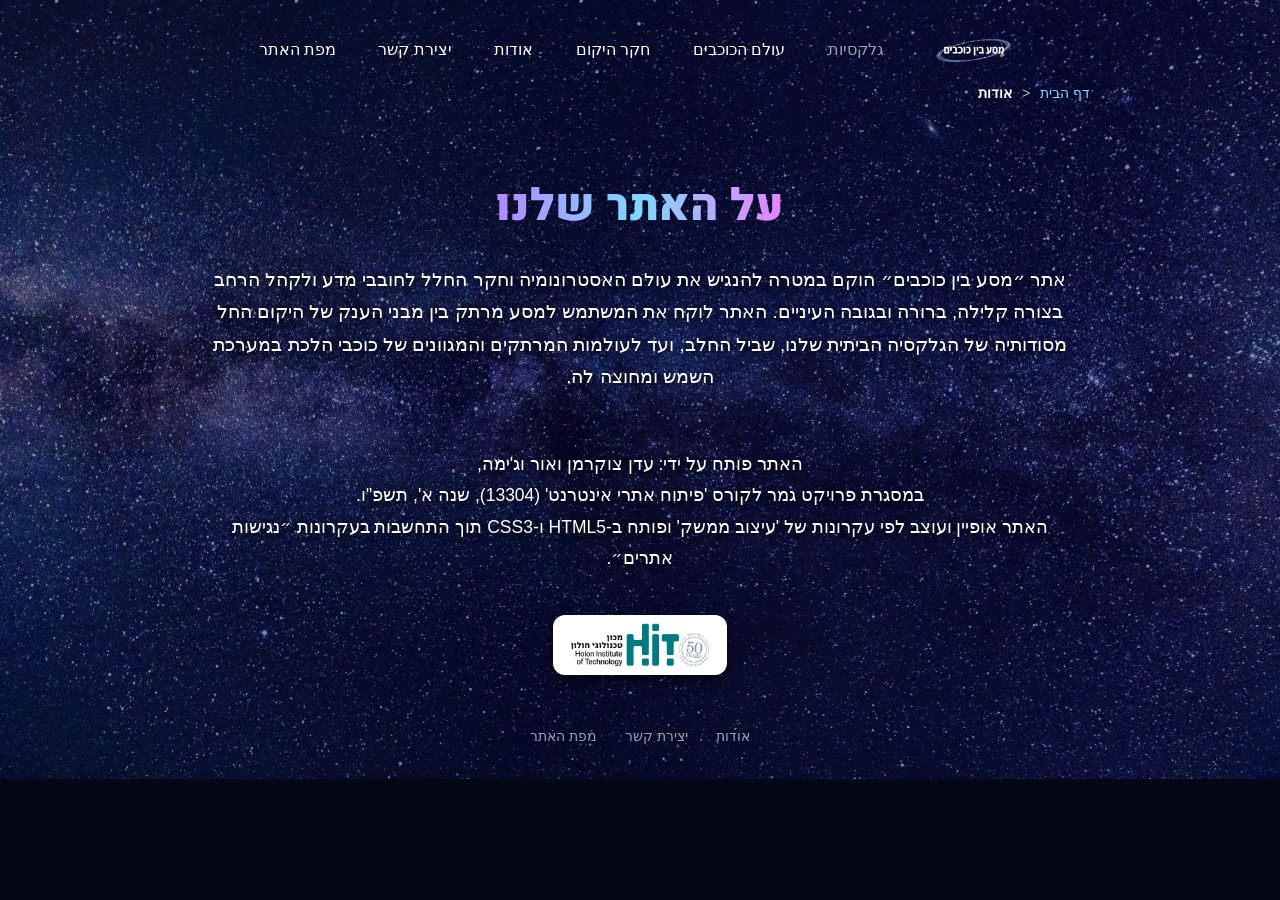
==== about.html @ 87a063d1 "first commit" ====
﻿<!doctype html>
<html lang="he" dir="rtl">
<head>
    <meta charset="utf-8" />
    <title>מסע בין כוכבים - על האתר שלנו</title>
    <meta name="description" content="על האתר שלנו - אתר מסע בין כוכבים, פרויקט גמר בקורס פיתוח אתרי אינטרנט HIT" />
    <meta name="keywords" content="מסע בין כוכבים, אודות, על האתר שלנו, HIT, פיתוח אתרי אינטרנט" />
    <meta name="author" content="אור וג'ימה, עדן צוקרמן" />
    <meta name="viewport" content="width=device-width, initial-scale=1.0, user-scalable=yes" />

    <!-- Favicon -->
    <link rel="icon" href="images/logo.png" />

    <!-- Google Font: Heebo -->
    <link rel="preconnect" href="https://fonts.googleapis.com">
    <link rel="preconnect" href="https://fonts.gstatic.com" crossorigin>
    <link href="https://fonts.googleapis.com/css2?family=Heebo:wght@700;800;900&display=swap" rel="stylesheet">

    <!-- CSS -->
    <link href="styles/reset.css" rel="stylesheet" />
    <link href="styles/myStyle.css" rel="stylesheet" />

    <!-- Scripts -->
    <script src="jScripts/JavaScript.js" type="text/javascript"></script>
</head>
<body>
<div id="container">

    <!-- אזור עליון: תפריט ניווט ולוגו -->
    <header>
        <nav id="mainNav" aria-label="ניווט ראשי">
            <ul>
                <li id="logoItem">
                    <a href="index.html">
                        <img src="images/logo.png" alt="לוגו מסע בין כוכבים" title="מסע בין כוכבים - דף הבית" />
                    </a>
                </li>

                <!-- קטגוריה 1: גלקסיות (לא פותחו דפים) -->
                <li>
                    <a href="#" class="notActive" onclick="return false;">גלקסיות</a>
                    <ul>
                        <li><a href="#" class="notActive" onclick="return false;">שביל החלב</a></li>
                        <li><a href="#" class="notActive" onclick="return false;">סוגי גלקסיות</a></li>
                        <li><a href="#" class="notActive" onclick="return false;">התנגשות שביל החלב והאנדרומדה</a></li>
                    </ul>
                </li>

                <!-- קטגוריה 2: עולם הכוכבים (רק מערכת השמש פותח) -->
                <li>
                    <a href="#">עולם הכוכבים</a>
                    <ul>
                        <li><a href="#" class="notActive" onclick="return false;">כוכבי שבת מול כוכבי לכת</a></li>
                        <li><a href="#" class="notActive" onclick="return false;">חורים שחורים וננסים לבנים</a></li>
                        <li><a href="solarSystem.html">מערכת השמש</a></li>
                    </ul>
                </li>

                <!-- קטגוריה 3: חקר היקום (רק תצפיות שמיים פותח) -->
                <li>
                    <a href="#">חקר היקום</a>
                    <ul>
                        <li><a href="skyObservations.html">תצפיות שמיים</a></li>
                        <li><a href="#" class="notActive" onclick="return false;">טלסקופי חלל ומחקר</a></li>
                    </ul>
                </li>

                <li><a href="about.html">אודות</a></li>
                <li><a href="contactUs.html">יצירת קשר</a></li>
                <li><a href="siteMap.html">מפת האתר</a></li>
            </ul>
        </nav>
    </header>

    <!-- פירורי לחם -->
    <nav class="breadcrumbs" aria-label="פירורי לחם">
        <ol>
            <li><a href="index.html">דף הבית</a></li>
            <li>אודות</li>
        </ol>
    </nav>

    <!-- תוכן מרכזי של עמוד אודות -->
    <main id="aboutContent">

        <article class="about-text-container">
            <h1 class="about-colored-title">על האתר שלנו</h1>

            <p class="about-main-paragraph">
                אתר ״מסע בין כוכבים״ הוקם במטרה להנגיש את עולם האסטרונומיה וחקר החלל לחובבי מדע ולקהל הרחב בצורה קלילה, ברורה ובגובה העיניים. האתר לוקח את המשתמש למסע מרתק בין מבני הענק של היקום החל מסודותיה של הגלקסיה הביתית שלנו, שביל החלב, ועד לעולמות המרתקים והמגוונים של כוכבי הלכת במערכת השמש ומחוצה לה.
            </p>

            <p class="about-credits-paragraph">
                האתר פותח על ידי: עדן צוקרמן ואור וג'ימה,<br />
                במסגרת פרויקט גמר לקורס 'פיתוח אתרי אינטרנט' (13304), שנה א', תשפ"ו.<br />
                האתר אופיין ועוצב לפי עקרונות של 'עיצוב ממשק' ופותח ב-HTML5 ו-CSS3 תוך התחשבות בעקרונות ״נגישות אתרים״.
            </p>

            <!-- לוגו HIT עם רקע לבן וקישור חיצוני -->
            <div class="hit-logo-wrapper">
                <a href="https://www.hit.ac.il" target="_blank" title="מעבר לאתר הרשמי של HIT - מכון טכנולוגי חולון">
                    <img src="images/logo.HIT.png" alt="לוגו HIT - מכון טכנולוגי חולון" />
                </a>
            </div>
        </article>

    </main>

    <!-- תפריט תחתון -->
    <footer class="static-footer">
        <nav aria-label="ניווט תחתון">
            <ul>
                <li><a href="about.html">אודות</a></li>
                <li><a href="contactUs.html">יצירת קשר</a></li>
                <li><a href="siteMap.html">מפת האתר</a></li>
            </ul>
        </nav>
    </footer>

</div>
</body>
</html>
---- styles/myStyle.css ----
﻿/* =======================================
   הגדרות כלליות, רקע ופונט גוף האתר
======================================= */
body {
    direction: rtl;
    background-color: #050716;
    background-image: url('../images/Background.png');
    background-repeat: no-repeat;
    background-position: center top;
    background-size: cover;
    font-family: Arial, Helvetica, sans-serif;
    color: #ffffff;
    margin: 0;
    padding: 0;
    overflow-x: hidden;
    position: relative;
}

/* קונטיינר ממורכז */
#container {
    width: 960px;
    margin: 0 auto;
    position: relative;
    min-height: 760px;
    z-index: 5;
}

/* =======================================
   תפריט ניווט ראשי - ממורכז
======================================= */
header {
    width: 100%;
    padding-top: 15px;
}

#mainNav {
    text-align: center;
    width: 100%;
}

#mainNav ul {
    list-style: none;
    margin: 0;
    padding: 0;
    display: inline-block;
}

#mainNav > ul > li {
    display: inline-block;
    position: relative;
    vertical-align: middle;
    margin: 0 4px;
}

#logoItem {
    margin-left: 15px;
}

#logoItem img {
    height: 52px;
    width: auto;
    vertical-align: middle;
}

#mainNav > ul > li > a {
    display: block;
    color: #ffffff;
    text-decoration: none;
    font-size: 16px;
    font-weight: 500;
    padding: 8px 14px;
    border-radius: 8px;
    border: 1px solid transparent;
}

#mainNav > ul > li > a:hover {
    background-color: rgba(255, 255, 255, 0.12);
    border: 1px solid #8c9eff;
}

#mainNav > ul > li > a:active {
    background-color: #3d5afe;
}

/* תת-תפריט נפתח */
#mainNav ul li ul {
    display: none;
    position: absolute;
    right: 0;
    top: 100%;
    width: 220px;
    background-color: #0c122c;
    border: 1px solid #536dfe;
    border-radius: 6px;
    padding: 6px 0;
    z-index: 1000;
    text-align: right;
    box-shadow: 0 4px 12px rgba(0, 0, 0, 0.5);
}

#mainNav ul li ul li {
    display: block;
    width: 100%;
    margin: 0;
}

#mainNav ul li ul li a {
    display: block;
    padding: 9px 14px;
    color: #c5cae9;
    font-size: 14px;
    text-decoration: none;
}

#mainNav ul li ul li a:hover {
    background-color: #1a237e;
    color: #ffffff;
}

#mainNav ul li:hover > ul {
    display: block;
}

/* =======================================
   כוכב הלכת - מוגדל, בולט ונחתך בשמאל
======================================= */
#homePlanet {
    position: absolute;
    left: -190px;       /* מוסט שמאלה כדי שלא ייגע בטקסט */
    top: 150px;
    width: 450px;       /* מוגדל ובולט מאוד */
    height: auto;
    z-index: 1;
    pointer-events: none;
}

/* =======================================
   אזור התוכן המרכזי - הועלה מעט למעלה
======================================= */
#homeContent {
    text-align: center;
    padding-top: 85px;  /* הועלה למעלה (במקום 140px) */
    width: 820px;
    margin: 0 auto;
    position: relative;
    z-index: 10;
}

/* כותרת ראשית h1 - גופן Heebo */
#homeContent h1 {
    font-family: 'Heebo', sans-serif;
    font-size: 58px;
    font-weight: 900;
    margin: 0 auto 24px auto;
    color: #80d8ff;
    background: linear-gradient(90deg, #b388ff 0%, #80d8ff 50%, #ea80fc 100%);
    -webkit-background-clip: text;
    -webkit-text-fill-color: transparent;
    letter-spacing: 0.5px;
}

/* פסקאות הטקסט - מורחקות למטה מהכותרת */
.intro-lead {
    font-size: 24px;
    font-weight: bold;
    line-height: 1.7;
    color: #ffffff;
    margin: 55px auto 26px auto; /* 55px עליון מרחיק את הפסקה הראשונה ישירות למטה מהכותרת */
    text-shadow: 0 2px 5px rgba(0, 0, 0, 0.7);
}

.intro-sub {
    font-size: 19px;
    line-height: 1.8;
    color: #d1d5db;
    margin: 0 auto 30px auto;
    text-shadow: 0 2px 5px rgba(0, 0, 0, 0.7);
}

/* כפתור "התחל מסע!" - מורחק למטה מהטקסט */
.start-btn {
    display: inline-block;
    background-color: #ffffff;
    color: #0b1028;
    text-decoration: none;
    font-size: 21px;
    font-weight: bold;
    padding: 13px 44px;
    border-radius: 30px;
    margin-top: 30px; /* מרחיק את הכפתור כלפי מטה מהפסקאות */
    box-shadow: 0 4px 15px rgba(255, 255, 255, 0.25);
    transition: transform 0.2s ease, background-color 0.2s ease;
}

.start-btn:hover {
    background-color: #e2e8f0;
    color: #1a237e;
    transform: scale(1.05);
}

.start-btn:active {
    background-color: #9fa8da;
}

/* =======================================
   תחתית האתר (Footer)
======================================= */
footer {
    position: absolute;
    bottom: 25px;
    width: 100%;
    text-align: center;
}

footer nav ul {
    list-style: none;
    padding: 0;
    margin: 0;
}

footer nav ul li {
    display: inline-block;
    margin: 0 12px;
}

footer nav ul li a {
    color: #90a4ae;
    text-decoration: none;
    font-size: 14px;
}

footer nav ul li a:hover {
    color: #ffffff;
    text-decoration: underline;
}

/* =======================================
   פירורי לחם (Breadcrumbs) - לפי המצגת
======================================= */
.breadcrumbs {
    padding: 10px 15px 0 0;
}

.breadcrumbs ol {
    list-style: none;
    padding: 0;
    margin: 0;
}

.breadcrumbs ol li {
    display: inline-block;
    font-size: 14px;
    color: #90a4ae;
}

.breadcrumbs ol li a {
    color: #80d8ff;
    text-decoration: none;
}

.breadcrumbs ol li a:hover {
    text-decoration: underline;
}

.breadcrumbs ol li:after {
    content: " < ";
    padding: 0 6px;
    color: #b0bec5;
}

.breadcrumbs ol li:last-child {
    color: #ffffff;
    font-weight: bold;
}

.breadcrumbs ol li:last-child:after {
    content: "";
}

/* =======================================
   פירורי לחם - מיקום מוחלט ללא הזזת הניווט
======================================= */
.breadcrumbs {
    position: absolute;
    top: 75px;
    right: 15px;
    z-index: 10;
}

.breadcrumbs ol {
    list-style: none;
    padding: 0;
    margin: 0;
}

.breadcrumbs ol li {
    display: inline-block;
    font-size: 14px;
    color: #90a4ae;
}

.breadcrumbs ol li a {
    color: #80d8ff;
    text-decoration: none;
}

.breadcrumbs ol li a:hover {
    text-decoration: underline;
}

.breadcrumbs ol li:after {
    content: " < ";
    padding: 0 6px;
    color: #b0bec5;
}

.breadcrumbs ol li:last-child {
    color: #ffffff;
    font-weight: bold;
}

.breadcrumbs ol li:last-child:after {
    content: "";
}

/* =======================================
   פירורי לחם - ללא הזזת תפריט הניווט
======================================= */
.breadcrumbs {
    position: absolute;
    top: 75px;
    right: 15px;
    z-index: 10;
}

.breadcrumbs ol {
    list-style: none;
    padding: 0;
    margin: 0;
}

.breadcrumbs ol li {
    display: inline-block;
    font-size: 14px;
    color: #90a4ae;
}

.breadcrumbs ol li a {
    color: #80d8ff;
    text-decoration: none;
}

.breadcrumbs ol li a:hover {
    text-decoration: underline;
}

.breadcrumbs ol li:after {
    content: " < ";
    padding: 0 6px;
    color: #b0bec5;
}

.breadcrumbs ol li:last-child {
    color: #ffffff;
    font-weight: bold;
}

.breadcrumbs ol li:last-child:after {
    content: "";
}

/* =======================================
   עמוד מערכת השמש (solarSystem.html)
======================================= */
#solarContent {
    text-align: center;
    padding-top: 95px;
    position: relative;
}

/* תיבת הכותרת המרכזית */
.solar-title-box {
    display: inline-block;
    border: 2px dashed #00e5ff;
    border-radius: 14px;
    padding: 20px 42px;
    background-color: rgba(10, 20, 50, 0.45);
}

.solar-title-box h1 {
    font-family: 'Heebo', sans-serif;
    font-size: 32px;
    font-weight: 800;
    line-height: 1.5;
    color: #ffffff;
    margin: 0;
    letter-spacing: 0.5px;
}

/* שורות הטקסט - מורדות למטה משמעותית מהכותרת */
.solar-description {
    margin-top: 90px; /* מרווח גדול שמוריד את הטקסט למטה */
}

.solar-description p {
    font-size: 22px;
    line-height: 1.7;
    color: #cfd8dc;
    margin: 0 auto 16px auto;
}

.solar-description .solar-cta {
    font-size: 25px;
    font-weight: bold;
    color: #ffffff;
    margin-top: 24px;
    margin-bottom: 40px;
    text-shadow: 0 2px 6px rgba(0, 0, 0, 0.8);
}
/* =======================================
   מפת כוכבי הלכת - מוזזת שמאלה וממורכזת
======================================= */
#solarSystemMap {
    position: relative;
    width: 1100px;
    left: 80px;         /* דוחף את כל גוש הכוכבים שמאלה */
    right: auto;
    height: 520px;
    margin: 0 auto 30px auto;
}

/* רכיב כוכב לכת כללי */
.planet-node {
    position: absolute;
    display: block;
    text-decoration: none;
    outline: none;
    cursor: pointer;
    transition: transform 0.2s ease;
}

.planet-node img {
    display: block;
    width: 100%;
    height: auto;
    filter: drop-shadow(0 0 14px rgba(255, 255, 255, 0.25));
}

/* שם הכוכב - מוצג בתוך מרכז הכוכב בלחיצה */
.planet-name {
    display: none;
    position: absolute;
    top: 50%;
    left: 50%;
    transform: translate(-50%, -50%);
    background-color: rgba(11, 18, 44, 0.88);
    color: #ffffff;
    border: 1px solid #00e5ff;
    padding: 6px 14px;
    border-radius: 20px;
    font-size: 16px;
    font-weight: bold;
    white-space: nowrap;
    box-shadow: 0 0 12px rgba(0, 229, 255, 0.6);
    z-index: 50;
    pointer-events: none;
}

/* אינטראקציית לחיצה */
.planet-node:focus,
.planet-node:active {
    transform: scale(1.1);
}

.planet-node:focus .planet-name,
.planet-node:active .planet-name {
    display: block;
}

/* =======================================
   מיקומי 8 הכוכבים (שמירה מדויקת על היחסים)
======================================= */

/* שבתאי (שמאל עליון) */
.planet-saturn {
    top: -75px;
    left: -70px;
    width: 190px;
}

/* צדק (מרכז-שמאל עליון) */
.planet-jupiter {
    top: 60px;
    left: 250px;
    width: 145px;
}

/* כדור הארץ (מרכז-ימין עליון) */
.planet-earth {
    top: 25px;
    left: 650px;
    width: 125px;
}

/* מאדים (קצה ימני עליון) */
.planet-mars {
    top: -50px;
    right: 10px;
    width: 125px;
}

/* כוכב חמה (קצה שמאלי תחתון) */
.planet-mercury {
    top: 250px;
    left: -10px;
    width: 105px;
}

/* אורנוס (שמאל-מרכז תחתון) */
.planet-uranus {
    top: 350px;
    left: 220px;
    width: 130px;
}

/* נוגה (מרכז תחתון) */
.planet-venus {
    top: 280px;
    left: 630px;
    width: 120px;
}

/* נפטון (ימין תחתון) */
.planet-neptune {
    top: 300px;
    right: 10px;
    width: 135px;
}
/* =======================================
   עמוד תצפיות שמיים (skyObservations.html)
======================================= */
#observationsContent {
    padding-top: 100px;
    width: 920px;
    margin: 0 auto;
    text-align: center;
}

/* כותרת ראשית ותת כותרת */
.page-title-box {
    margin-bottom: 30px;
}

.page-title-box h1 {
    font-family: 'Heebo', sans-serif;
    font-size: 46px;
    font-weight: 900;
    color: #80d8ff;
    background: linear-gradient(90deg, #b388ff 0%, #80d8ff 50%, #ea80fc 100%);
    -webkit-background-clip: text;
    -webkit-text-fill-color: transparent;
    margin: 0 0 16px 0;
    letter-spacing: 0.5px;
}

.page-title-box .subtitle {
    font-size: 21px;
    color: #cfd8dc;
    line-height: 1.6;
    margin: 0;
    text-shadow: 0 2px 5px rgba(0, 0, 0, 0.7);
}

/* אזור "איך מתחילים?" */
.obs-cards-container {
    margin-top: 85px;
    margin-bottom: 70px;
    width: 960px;
    margin-left: auto;
    margin-right: auto;
    text-align: center;
}

.obs-cards-container h2 {
    font-family: 'Heebo', sans-serif;
    font-size: 32px;
    font-weight: 800;
    color: #00e5ff;
    margin-bottom: 35px;
    text-shadow: 0 2px 6px rgba(0, 0, 0, 0.6);
}

/* שורת הכרטיסיות */
.cards-grid {
    text-align: center;
    width: 100%;
}

/* עיצוב כרטיסיית מידע בודדת */
.obs-card {
    display: inline-block;
    width: 270px;
    min-height: 250px;
    margin: 0 16px;
    padding: 28px 20px;
    background-color: rgba(14, 23, 58, 0.7);
    border: 1px solid rgba(128, 216, 255, 0.35);
    border-radius: 16px;
    box-shadow: 0 6px 18px rgba(0, 0, 0, 0.5);
    vertical-align: top;
    text-align: center;
    box-sizing: border-box;
    cursor: pointer;
    transition: transform 0.3s ease, border-color 0.3s ease; /* אנימציה חלקה */
}

/* הגדלה קלה והבלטה במעבר עכבר על הכרטיסייה */
.obs-card:hover {
    transform: scale(1.04);
    border-color: #00e5ff;
}

/* כותרת הכרטיסייה */
.obs-card h3 {
    font-family: 'Heebo', sans-serif;
    font-size: 21px;
    font-weight: bold;
    color: #ffffff;
    margin: 0 0 16px 0;
    text-align: center;
    border-bottom: 1px solid rgba(0, 229, 255, 0.3);
    padding-bottom: 10px;
    min-height: 32px;              /* מיישר את גובה הכותרות והקו התחתון לקו אחיד */
}

/* גוף הטקסט של הכרטיסייה */
.obs-card p {
    font-size: 15.5px;
    line-height: 1.7;
    color: #cfd8dc;
    margin: 0;
    text-align: center;
}
/* =======================================
   כותרת והסבר הסרטון (מוגדלים ומרוחקים)
======================================= */
.video-intro-box {
    text-align: center;
    margin-top: 40px;
    margin-bottom: 35px;       /* מרחיק את הסרטון כלפי מטה מהטקסט */
}

.video-intro-box h2 {
    font-family: 'Heebo', sans-serif;
    font-size: 30px;           /* כותרת מוגדלת */
    font-weight: 800;
    color: #00e5ff;
    margin: 0 0 14px 0;
    text-shadow: 0 2px 6px rgba(0, 0, 0, 0.6);
}

.video-intro-box p {
    font-size: 19px;           /* טקסט מוגדל */
    line-height: 1.6;
    color: #cfd8dc;
    margin: 0 auto;
}
/* =======================================
   מעטפת הסרטון והטלסקופים (מורדים למטה)
======================================= */
.video-container-relative {
    position: relative;
    width: 960px;
    margin: 0 auto 70px auto;  /* מרווח תחתון של 70px מונע דריסה של ה-Footer */
    text-align: center;
}

/* טלסקופים מוגדלים משמעותית */
.side-telescope {
    position: absolute;
    top: 50%;
    transform: translateY(-50%);
    width: 240px;              /* הוגדל משמעותית מ-150px ל-240px */
    height: auto;
    filter: drop-shadow(0 0 12px rgba(128, 216, 255, 0.35));
    cursor: pointer;
    transition: transform 0.3s ease; /* אנימציה חלקה בכניסה וביציאה */
}

/* הגדלה קלה במעבר עכבר על הטלסקופ */
.side-telescope:hover {
    transform: translateY(-50%) scale(1.06);
}

/* טלסקופ ימין */
.telescope-right {
    right: -150px;
}

/* טלסקופ שמאל */
.telescope-left {
    left: -100px;
}

/* נגן הווידאו הממורכז */
.video-wrapper {
    position: relative;
    width: 440px;
    height: 248px;
    margin: 0 auto;
    border-radius: 12px;
    overflow: hidden;
    box-shadow: 0 8px 24px rgba(0, 0, 0, 0.85);
    border: 1px solid #536dfe;
}

.video-wrapper iframe {
    width: 100%;
    height: 100%;
    border: 0;
}

/* פוטר סטטי למניעת כל חפיפה */
.static-footer {
    position: static;
    margin-top: 50px;
    padding-bottom: 35px;
    width: 100%;
    text-align: center;
}
/* =======================================
   עמוד אודות - על האתר שלנו (about.html)
======================================= */
#aboutContent {
    padding-top: 100px;
    width: 960px;
    margin: 0 auto;
    text-align: center;
}

/* מיכל הטקסט הממורכז */
.about-text-container {
    width: 900px;                      /* הרחבה מתונה שמאפשרת לטקסט להיכנס ב-3 שורות בדיוק */
    margin: 0 auto 50px auto;
    text-align: center;
}

/* כותרת הדף - צבעונית בגרדיאנט */
.about-colored-title {
    font-family: 'Heebo', sans-serif;
    font-size: 44px;
    font-weight: 900;
    color: #80d8ff;
    background: linear-gradient(90deg, #b388ff 0%, #80d8ff 50%, #ea80fc 100%);
    -webkit-background-clip: text;
    -webkit-text-fill-color: transparent;
    margin: 0 0 35px 0;
    letter-spacing: 0.5px;
    display: inline-block;
}

/* פסקה ראשונה - מוגדרת בדיוק ל-3 שורות */
.about-main-paragraph {
    font-family: 'Arial', sans-serif;
    font-size: 18.5px;                 /* גודל מדויק שמונע גלישה לשורה 4 */
    line-height: 1.75;
    color: #ffffff;
    margin: 0 auto 55px auto;
    max-width: 890px;
    text-shadow: 0 2px 6px rgba(0, 0, 0, 0.9);
}

/* פסקת קרדיטים וקורס */
.about-credits-paragraph {
    font-family: 'Arial', sans-serif;
    font-size: 17.5px;
    line-height: 1.8;
    color: #ffffff;
    margin: 0 auto 40px auto;
    max-width: 820px;
    text-shadow: 0 2px 6px rgba(0, 0, 0, 0.9);
}

/* אזור לוגו HIT - כולל רקע לבן קטן ומעוגל */
.hit-logo-wrapper {
    margin: 25px auto 20px auto;
    text-align: center;
}

.hit-logo-wrapper a {
    display: inline-block;
    background-color: #ffffff;
    padding: 8px 16px;
    border-radius: 12px;
    box-shadow: 0 4px 14px rgba(0, 0, 0, 0.6);
    transition: transform 0.2s ease, box-shadow 0.2s ease;
}

.hit-logo-wrapper a:hover {
    transform: scale(1.05);
    box-shadow: 0 6px 18px rgba(0, 229, 255, 0.5);
}

.hit-logo-wrapper img {
    height: 44px;
    width: auto;
    display: block;
}

/* =======================================
   עמוד יצירת קשר (contactUs.html)
======================================= */
#contactContent {
    padding-top: 95px;
    width: 960px;
    margin: 0 auto 50px auto;
    text-align: center;
}

/* כותרת עליונה ושורת טקסט מוגדלות */
.contact-header {
    margin-bottom: 25px;
}

.contact-title {
    font-family: 'Arial', sans-serif;
    font-size: 25px;                   /* הוגדל מ-21px */
    font-weight: bold;
    color: #ffffff;
    line-height: 1.6;
    margin: 0 0 14px 0;
    text-shadow: 0 2px 8px rgba(0, 0, 0, 0.85);
}

.contact-subtitle {
    font-family: 'Arial', sans-serif;
    font-size: 23px;                   /* הוגדל מ-20px */
    font-weight: bold;
    color: #ffd54f;
    margin: 0;
    text-shadow: 0 2px 6px rgba(0, 0, 0, 0.9);
}

/* מעטפת הטופס והאלמנטים - מורדת משמעותית כלפי מטה */
.contact-wrapper-relative {
    position: relative;
    width: 900px;
    margin: 55px auto 0 auto;          /* הורדת הטופס והאלמנטים משמעותית למטה */
    text-align: center;
}

/* אלמנטים זוהרים בצדדים */
.contact-element {
    position: absolute;
    top: 50%;
    transform: translateY(-50%);
    width: 140px;
    height: auto;
    pointer-events: none;
    filter: drop-shadow(0 0 15px rgba(255, 255, 255, 0.6));
}

.element-right {
    right: -300px;
    top: 40px;
    width: 250px;
}

.element-left {
    left: -200px;
    top: 300px;
    width: 200px;
}

/* כרטיס הטופס המרכזי */
.contact-card {
    display: inline-block;
    width: 460px;
    background-color: rgba(14, 23, 58, 0.8);
    border: 2px solid rgba(128, 216, 255, 0.6);
    border-radius: 20px;
    padding: 32px 30px;
    box-sizing: border-box;
    box-shadow: 0 10px 30px rgba(0, 0, 0, 0.7);
    text-align: right;
}

/* קבוצת שדה בטופס */
.form-group {
    margin-bottom: 18px;
}

.form-group label {
    display: block;
    font-family: 'Heebo', sans-serif;
    font-size: 15px;
    font-weight: bold;
    color: #ffffff;
    margin-bottom: 6px;
}

/* סימון שדה חובה */
.form-group .req {
    color: #ff5252;
    font-weight: bold;
}

/* תיבות קלט והודעה */
.form-group input[type="text"],
.form-group input[type="email"],
.form-group textarea {
    width: 100%;
    background-color: rgba(9, 14, 38, 0.9);
    border: 1.5px solid rgba(128, 216, 255, 0.45);
    border-radius: 10px;
    padding: 10px 14px;
    font-family: 'Arial', sans-serif;
    font-size: 15px;
    color: #ffffff;
    box-sizing: border-box;
    outline: none;
    transition: border-color 0.25s ease, box-shadow 0.25s ease;
}

.form-group input[type="text"]:focus,
.form-group input[type="email"]:focus,
.form-group textarea:focus {
    border-color: #00e5ff;
    box-shadow: 0 0 10px rgba(0, 229, 255, 0.5);
}

.form-group textarea {
    resize: vertical;
    min-height: 85px;
}

/* כפתור שליחה */
.form-submit-row {
    text-align: center;
    margin-top: 24px;
}

.submit-btn {
    font-family: 'Heebo', sans-serif;
    font-size: 17px;
    font-weight: 800;
    color: #ffffff;
    background: linear-gradient(90deg, #ffb74d 0%, #ffa726 50%, #ff9800 100%);
    border: none;
    border-radius: 25px;
    padding: 10px 32px;
    cursor: pointer;
    box-shadow: 0 4px 15px rgba(255, 167, 38, 0.5);
    transition: transform 0.2s ease, box-shadow 0.2s ease, background 0.2s ease;
}

.submit-btn:hover {
    transform: scale(1.04);
    box-shadow: 0 6px 20px rgba(255, 183, 77, 0.8);
    background: linear-gradient(90deg, #ffa726 0%, #ff9800 100%);
}

.submit-btn:active {
    transform: scale(0.98);
}

/* =======================================
   הגדרת קישורים לא פעילים לפי המצגות
======================================= */
.notActive {
    cursor: not-allowed;
    color: #90a4ae !important;
    text-decoration: none;
}

/* =======================================
   הגדרת קישורים לא פעילים לפי המצגות
======================================= */
.notActive {
    cursor: not-allowed;
    text-decoration: none;
}

/* =======================================
   עמוד מפת האתר (siteMap.html)
======================================= */
#sitemapContent {
    padding-top: 95px;
    width: 960px;
    margin: 0 auto;
    text-align: center;
}

/* כותרת הדף הצבעונית */
.sitemap-header {
    margin-bottom: 45px;
    text-align: center;
}

.sitemap-colored-title {
    font-family: 'Heebo', sans-serif;
    font-size: 46px;
    font-weight: 900;
    color: #80d8ff;
    background: linear-gradient(90deg, #b388ff 0%, #80d8ff 50%, #ea80fc 100%);
    -webkit-background-clip: text;
    -webkit-text-fill-color: transparent;
    margin: 0;
    letter-spacing: 0.5px;
    display: inline-block;
}

/* מעטפת יחסית לטורים ולאובייקט הקישוטי */
.sitemap-wrapper-relative {
    position: relative;
    width: 960px;
    min-height: 420px;
    margin: 0 auto 50px auto;
}

/* פריסת הטורים של מפת האתר */
.sitemap-columns-grid {
    display: table;
    width: 100%;
    text-align: right;
    direction: rtl;
}

.sitemap-col {
    display: table-cell;
    vertical-align: top;
    padding: 0 10px;
}

/* כותרת ראש טור */
.sitemap-col h2 {
    font-family: 'Heebo', sans-serif;
    font-size: 20px;
    font-weight: 800;
    color: #ffffff;
    margin: 0 0 18px 0;
    line-height: 1.3;
}

.sitemap-col h2 a {
    color: #ffffff;
    text-decoration: none;
    transition: color 0.2s ease;
}

.sitemap-col h2 a:hover {
    color: #00e5ff;
}

/* רשימת תתי-העמודים - צבע לבן רגיל */
.sitemap-col ul {
    list-style: none;
    padding: 0;
    margin: 0;
}

.sitemap-col ul li {
    margin-bottom: 12px;
}

.sitemap-col ul li a {
    font-family: 'Arial', sans-serif;
    font-size: 15.5px;
    color: #ffffff;            /* צבע לבן רגיל ונקי לכל תתי הנושאים */
    text-decoration: none;
    line-height: 1.5;
    transition: color 0.2s ease;
}

/* אפקט מעבר עכבר לקישורים הפעילים */
.sitemap-col ul li a:hover:not(.notActive) {
    color: #00e5ff;
    text-decoration: underline;
}

/* אובייקט element3.png בצד התחתון */
.sitemap-planet-wrapper {
    position: absolute;
    bottom: 30px;
    right: 40px;
    pointer-events: none;
}

.sitemap-planet-img {
    width: 900px;
    height: auto;
    transition: transform 0.3s ease;
}
/* עיצוב  הכרטיסייה לתצוגה אופקית */
.obs-card {
    display: inline-flex; /* התוספת של המילה inline תחזיר אותן לשורה אחת */
    align-items: flex-start;
    gap: 15px;
}

/* שולט בגודל האייקון */
.card-icon {
    width: 40px;
    height: auto;
    flex-shrink: 0;
}

/* הסרת רווחים מיותרים מהכותרת */
.card-text h3 {
    margin-top: 0;
}
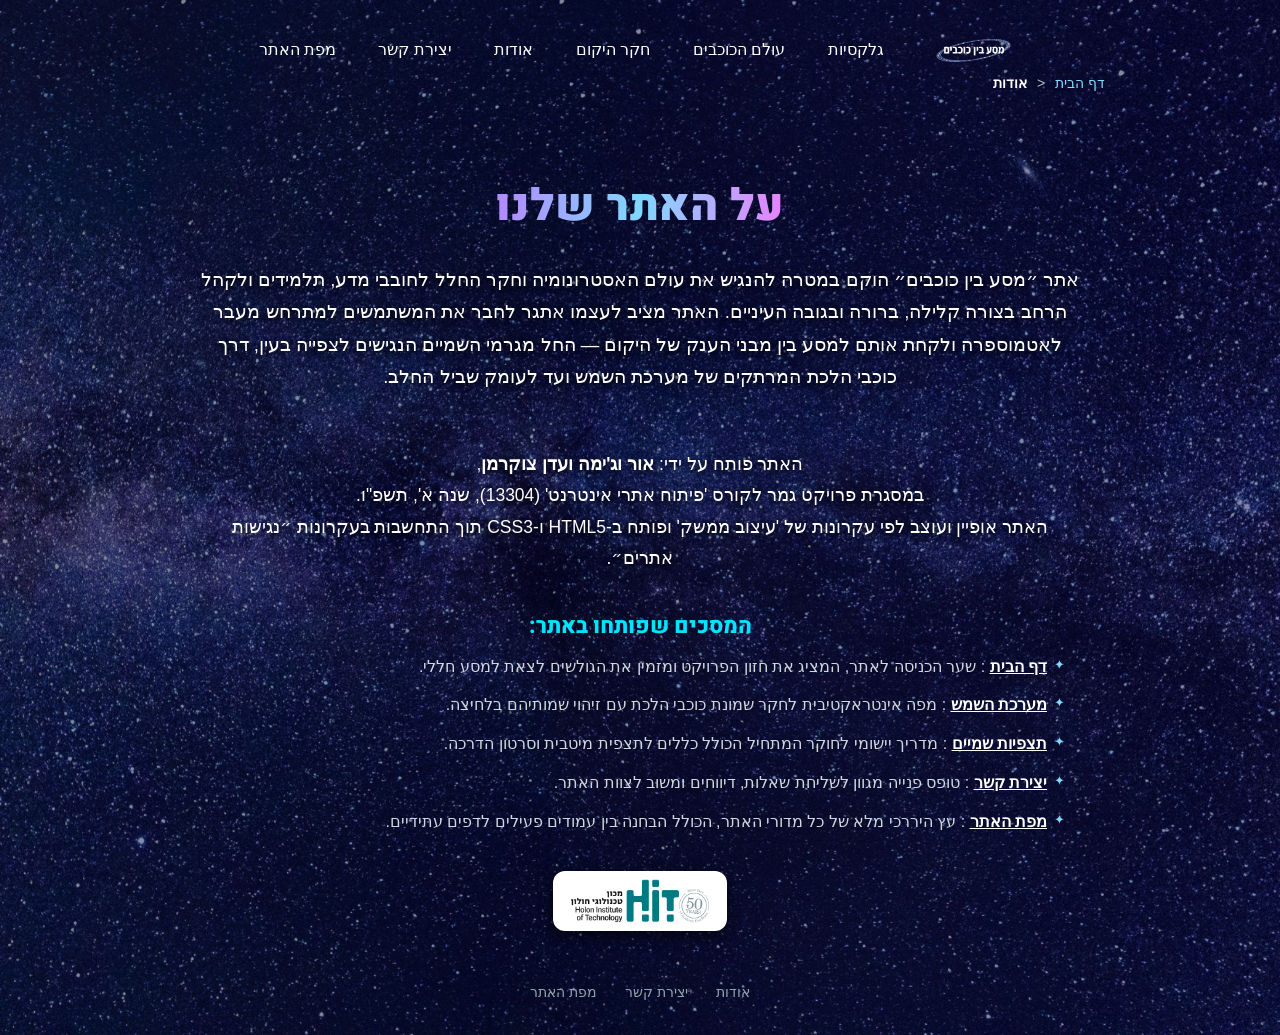
==== commit efe61360: "commit 2" ====
--- a/about.html
+++ b/about.html
@@ -10,8 +10,7 @@
 
     <!-- Favicon -->
     <link rel="icon" href="images/logo.png" />
-
-    <!-- Google Font: Heebo -->
+    
     <link rel="preconnect" href="https://fonts.googleapis.com">
     <link rel="preconnect" href="https://fonts.gstatic.com" crossorigin>
     <link href="https://fonts.googleapis.com/css2?family=Heebo:wght@700;800;900&display=swap" rel="stylesheet">
@@ -36,7 +35,7 @@
                     </a>
                 </li>
 
-                <!-- קטגוריה 1: גלקסיות (לא פותחו דפים) -->
+                <!-- קטגוריה 1: גלקסיות -->
                 <li>
                     <a href="#" class="notActive" onclick="return false;">גלקסיות</a>
                     <ul>
@@ -80,25 +79,49 @@
         </ol>
     </nav>
 
-    <!-- תוכן מרכזי של עמוד אודות -->
+    <!-- תוכן מרכזי-->
     <main id="aboutContent">
 
         <article class="about-text-container">
             <h1 class="about-colored-title">על האתר שלנו</h1>
 
+            <!-- פסקת תיאור כללי, מטרות וקהל יעד -->
             <p class="about-main-paragraph">
-                אתר ״מסע בין כוכבים״ הוקם במטרה להנגיש את עולם האסטרונומיה וחקר החלל לחובבי מדע ולקהל הרחב בצורה קלילה, ברורה ובגובה העיניים. האתר לוקח את המשתמש למסע מרתק בין מבני הענק של היקום החל מסודותיה של הגלקסיה הביתית שלנו, שביל החלב, ועד לעולמות המרתקים והמגוונים של כוכבי הלכת במערכת השמש ומחוצה לה.
+                אתר ״מסע בין כוכבים״ הוקם במטרה להנגיש את עולם האסטרונומיה וחקר החלל לחובבי מדע, תלמידים ולקהל הרחב בצורה קלילה, ברורה ובגובה העיניים. האתר מציב לעצמו אתגר לחבר את המשתמשים למתרחש מעבר לאטמוספרה ולקחת אותם למסע בין מבני הענק של היקום — החל מגרמי השמיים הנגישים לצפייה בעין, דרך כוכבי הלכת המרתקים של מערכת השמש ועד לעומק שביל החלב.
             </p>
 
+            <!-- פסקת קרדיטים וקורס -->
             <p class="about-credits-paragraph">
-                האתר פותח על ידי: עדן צוקרמן ואור וג'ימה,<br />
+                האתר פותח על ידי: <strong>אור וג'ימה ועדן צוקרמן</strong>,<br />
                 במסגרת פרויקט גמר לקורס 'פיתוח אתרי אינטרנט' (13304), שנה א', תשפ"ו.<br />
                 האתר אופיין ועוצב לפי עקרונות של 'עיצוב ממשק' ופותח ב-HTML5 ו-CSS3 תוך התחשבות בעקרונות ״נגישות אתרים״.
             </p>
 
-            <!-- לוגו HIT עם רקע לבן וקישור חיצוני -->
+            <!-- פירוט וקישורים לכל העמודים -->
+            <section class="developed-pages-section">
+                <h2>המסכים שפותחו באתר:</h2>
+                <ul class="developed-pages-list">
+                    <li>
+                        <a href="index.html">דף הבית</a> : שער הכניסה לאתר, המציג את חזון הפרויקט ומזמין את הגולשים לצאת למסע חללי.
+                    </li>
+                    <li>
+                        <a href="solarSystem.html">מערכת השמש</a> : מפה אינטראקטיבית לחקר שמונת כוכבי הלכת עם זיהוי שמותיהם בלחיצה.
+                    </li>
+                    <li>
+                        <a href="skyObservations.html">תצפיות שמיים</a> : מדריך יישומי לחוקר המתחיל הכולל כללים לתצפית מיטבית וסרטון הדרכה.
+                    </li>
+                    <li>
+                        <a href="contactUs.html">יצירת קשר</a> : טופס פנייה מגוון לשליחת שאלות, דיווחים ומשוב לצוות האתר.
+                    </li>
+                    <li>
+                        <a href="siteMap.html">מפת האתר</a> : עץ היררכי מלא של כל מדורי האתר, הכולל הבחנה בין עמודים פעילים לדפים עתידיים.
+                    </li>
+                </ul>
+            </section>
+
+            <!-- לוגו HIT -->
             <div class="hit-logo-wrapper">
-                <a href="https://www.hit.ac.il" target="_blank" title="מעבר לאתר הרשמי של HIT - מכון טכנולוגי חולון">
+                <a href="https://www.hit.ac.il" target="_blank" rel="noopener noreferrer" title="מעבר לאתר הרשמי של HIT - מכון טכנולוגי חולון">
                     <img src="images/logo.HIT.png" alt="לוגו HIT - מכון טכנולוגי חולון" />
                 </a>
             </div>
--- a/styles/myStyle.css
+++ b/styles/myStyle.css
@@ -1,6 +1,4 @@
-﻿/* =======================================
-   הגדרות כלליות, רקע ופונט גוף האתר
-======================================= */
+﻿/*הגדרות כלליות, רקע ופונט גוף האתר*/
 body {
     direction: rtl;
     background-color: #050716;
@@ -25,9 +23,8 @@
     z-index: 5;
 }
 
-/* =======================================
-   תפריט ניווט ראשי - ממורכז
-======================================= */
+/* תפריט ניווט ראשי - ממורכז*/
+
 header {
     width: 100%;
     padding-top: 15px;
@@ -121,22 +118,18 @@
     display: block;
 }
 
-/* =======================================
-   כוכב הלכת - מוגדל, בולט ונחתך בשמאל
-======================================= */
+/* כוכב הלכת - מוגדל, בולט ונחתך בשמאל*/
 #homePlanet {
     position: absolute;
-    left: -190px;       /* מוסט שמאלה כדי שלא ייגע בטקסט */
+    left: 0;
     top: 150px;
-    width: 450px;       /* מוגדל ובולט מאוד */
+    width: 320px;
     height: auto;
     z-index: 1;
     pointer-events: none;
 }
 
-/* =======================================
-   אזור התוכן המרכזי - הועלה מעט למעלה
-======================================= */
+/* אזור התוכן המרכזי - הועלה מעט למעלה*/
 #homeContent {
     text-align: center;
     padding-top: 85px;  /* הועלה למעלה (במקום 140px) */
@@ -177,7 +170,7 @@
     text-shadow: 0 2px 5px rgba(0, 0, 0, 0.7);
 }
 
-/* כפתור "התחל מסע!" - מורחק למטה מהטקסט */
+/* כפתור "התחל מסע!" */
 .start-btn {
     display: inline-block;
     background-color: #ffffff;
@@ -202,9 +195,7 @@
     background-color: #9fa8da;
 }
 
-/* =======================================
-   תחתית האתר (Footer)
-======================================= */
+/* תחתית האתר (Footer) */
 footer {
     position: absolute;
     bottom: 25px;
@@ -233,53 +224,7 @@
     color: #ffffff;
     text-decoration: underline;
 }
-
-/* =======================================
-   פירורי לחם (Breadcrumbs) - לפי המצגת
-======================================= */
-.breadcrumbs {
-    padding: 10px 15px 0 0;
-}
-
-.breadcrumbs ol {
-    list-style: none;
-    padding: 0;
-    margin: 0;
-}
-
-.breadcrumbs ol li {
-    display: inline-block;
-    font-size: 14px;
-    color: #90a4ae;
-}
-
-.breadcrumbs ol li a {
-    color: #80d8ff;
-    text-decoration: none;
-}
-
-.breadcrumbs ol li a:hover {
-    text-decoration: underline;
-}
-
-.breadcrumbs ol li:after {
-    content: " < ";
-    padding: 0 6px;
-    color: #b0bec5;
-}
-
-.breadcrumbs ol li:last-child {
-    color: #ffffff;
-    font-weight: bold;
-}
-
-.breadcrumbs ol li:last-child:after {
-    content: "";
-}
-
-/* =======================================
-   פירורי לחם - מיקום מוחלט ללא הזזת הניווט
-======================================= */
+/* תפריט פירורי לחם*/
 .breadcrumbs {
     position: absolute;
     top: 75px;
@@ -322,56 +267,7 @@
 .breadcrumbs ol li:last-child:after {
     content: "";
 }
-
-/* =======================================
-   פירורי לחם - ללא הזזת תפריט הניווט
-======================================= */
-.breadcrumbs {
-    position: absolute;
-    top: 75px;
-    right: 15px;
-    z-index: 10;
-}
-
-.breadcrumbs ol {
-    list-style: none;
-    padding: 0;
-    margin: 0;
-}
-
-.breadcrumbs ol li {
-    display: inline-block;
-    font-size: 14px;
-    color: #90a4ae;
-}
-
-.breadcrumbs ol li a {
-    color: #80d8ff;
-    text-decoration: none;
-}
-
-.breadcrumbs ol li a:hover {
-    text-decoration: underline;
-}
-
-.breadcrumbs ol li:after {
-    content: " < ";
-    padding: 0 6px;
-    color: #b0bec5;
-}
-
-.breadcrumbs ol li:last-child {
-    color: #ffffff;
-    font-weight: bold;
-}
-
-.breadcrumbs ol li:last-child:after {
-    content: "";
-}
-
-/* =======================================
-   עמוד מערכת השמש (solarSystem.html)
-======================================= */
+/*  עמוד מערכת השמש*/
 #solarContent {
     text-align: center;
     padding-top: 95px;
@@ -397,7 +293,7 @@
     letter-spacing: 0.5px;
 }
 
-/* שורות הטקסט - מורדות למטה משמעותית מהכותרת */
+/* שורות הטקסט - מורדות למטה מהכותרת */
 .solar-description {
     margin-top: 90px; /* מרווח גדול שמוריד את הטקסט למטה */
 }
@@ -417,13 +313,11 @@
     margin-bottom: 40px;
     text-shadow: 0 2px 6px rgba(0, 0, 0, 0.8);
 }
-/* =======================================
-   מפת כוכבי הלכת - מוזזת שמאלה וממורכזת
-======================================= */
+/* מפת כוכבי הלכת - מוזזת שמאלה וממורכזת*/
 #solarSystemMap {
     position: relative;
     width: 1100px;
-    left: 80px;         /* דוחף את כל גוש הכוכבים שמאלה */
+    left: 80px;
     right: auto;
     height: 520px;
     margin: 0 auto 30px auto;
@@ -477,42 +371,40 @@
     display: block;
 }
 
-/* =======================================
-   מיקומי 8 הכוכבים (שמירה מדויקת על היחסים)
-======================================= */
+/*    מיקומי 8 הכוכבים (ללא ערכים שליליים) */
 
 /* שבתאי (שמאל עליון) */
 .planet-saturn {
-    top: -75px;
-    left: -70px;
-    width: 190px;
+    top: 20px;
+    left: 20px;
+    width: 180px;
 }
 
 /* צדק (מרכז-שמאל עליון) */
 .planet-jupiter {
-    top: 60px;
+    top: 70px;
     left: 250px;
     width: 145px;
 }
 
 /* כדור הארץ (מרכז-ימין עליון) */
 .planet-earth {
-    top: 25px;
+    top: 35px;
     left: 650px;
     width: 125px;
 }
 
 /* מאדים (קצה ימני עליון) */
 .planet-mars {
-    top: -50px;
-    right: 10px;
+    top: 20px;
+    right: 20px;
     width: 125px;
 }
 
 /* כוכב חמה (קצה שמאלי תחתון) */
 .planet-mercury {
-    top: 250px;
-    left: -10px;
+    top: 270px;
+    left: 20px;
     width: 105px;
 }
 
@@ -533,12 +425,11 @@
 /* נפטון (ימין תחתון) */
 .planet-neptune {
     top: 300px;
-    right: 10px;
+    right: 20px;
     width: 135px;
 }
-/* =======================================
-   עמוד תצפיות שמיים (skyObservations.html)
-======================================= */
+
+/* עמוד תצפיות שמיים */
 #observationsContent {
     padding-top: 100px;
     width: 920px;
@@ -630,7 +521,7 @@
     text-align: center;
     border-bottom: 1px solid rgba(0, 229, 255, 0.3);
     padding-bottom: 10px;
-    min-height: 32px;              /* מיישר את גובה הכותרות והקו התחתון לקו אחיד */
+    min-height: 32px;
 }
 
 /* גוף הטקסט של הכרטיסייה */
@@ -641,9 +532,12 @@
     margin: 0;
     text-align: center;
 }
-/* =======================================
-   כותרת והסבר הסרטון (מוגדלים ומרוחקים)
-======================================= */
+
+.cards-grid .obs-card:nth-child(even) {
+    border-color: rgba(128, 216, 255, 0.6);
+}
+
+/*    כותרת והסבר הסרטון (מוגדלים ומרוחקים) */
 .video-intro-box {
     text-align: center;
     margin-top: 40px;
@@ -665,22 +559,20 @@
     color: #cfd8dc;
     margin: 0 auto;
 }
-/* =======================================
-   מעטפת הסרטון והטלסקופים (מורדים למטה)
-======================================= */
+/*    מעטפת הסרטון והטלסקופים  */
 .video-container-relative {
     position: relative;
     width: 960px;
-    margin: 0 auto 70px auto;  /* מרווח תחתון של 70px מונע דריסה של ה-Footer */
-    text-align: center;
-}
-
-/* טלסקופים מוגדלים משמעותית */
+    margin: 0 auto 70px auto;
+    text-align: center;
+}
+
+/* טלסקופים מוגדלים */
 .side-telescope {
     position: absolute;
     top: 50%;
     transform: translateY(-50%);
-    width: 240px;              /* הוגדל משמעותית מ-150px ל-240px */
+    width: 240px;
     height: auto;
     filter: drop-shadow(0 0 12px rgba(128, 216, 255, 0.35));
     cursor: pointer;
@@ -692,17 +584,14 @@
     transform: translateY(-50%) scale(1.06);
 }
 
-/* טלסקופ ימין */
 .telescope-right {
-    right: -150px;
-}
-
-/* טלסקופ שמאל */
+    left: 850px;
+}
 .telescope-left {
-    left: -100px;
-}
-
-/* נגן הווידאו הממורכז */
+    right:800px;
+}
+
+/* סרטון  */
 .video-wrapper {
     position: relative;
     width: 440px;
@@ -720,7 +609,6 @@
     border: 0;
 }
 
-/* פוטר סטטי למניעת כל חפיפה */
 .static-footer {
     position: static;
     margin-top: 50px;
@@ -728,9 +616,9 @@
     width: 100%;
     text-align: center;
 }
-/* =======================================
-   עמוד אודות - על האתר שלנו (about.html)
-======================================= */
+
+/* אודות - על האתר שלנו */
+
 #aboutContent {
     padding-top: 100px;
     width: 960px;
@@ -738,9 +626,9 @@
     text-align: center;
 }
 
-/* מיכל הטקסט הממורכז */
+/* הטקסט הממורכז */
 .about-text-container {
-    width: 900px;                      /* הרחבה מתונה שמאפשרת לטקסט להיכנס ב-3 שורות בדיוק */
+    width: 900px;                
     margin: 0 auto 50px auto;
     text-align: center;
 }
@@ -759,10 +647,10 @@
     display: inline-block;
 }
 
-/* פסקה ראשונה - מוגדרת בדיוק ל-3 שורות */
+/* פסקה ראשונה */
 .about-main-paragraph {
     font-family: 'Arial', sans-serif;
-    font-size: 18.5px;                 /* גודל מדויק שמונע גלישה לשורה 4 */
+    font-size: 18.5px;              
     line-height: 1.75;
     color: #ffffff;
     margin: 0 auto 55px auto;
@@ -781,7 +669,7 @@
     text-shadow: 0 2px 6px rgba(0, 0, 0, 0.9);
 }
 
-/* אזור לוגו HIT - כולל רקע לבן קטן ומעוגל */
+/* אזור לוגו HIT */
 .hit-logo-wrapper {
     margin: 25px auto 20px auto;
     text-align: center;
@@ -807,9 +695,65 @@
     display: block;
 }
 
-/* =======================================
-   עמוד יצירת קשר (contactUs.html)
-======================================= */
+/* אזור פירוט העמודים שפותחו */
+.developed-pages-section {
+    margin: 25px auto 35px auto;
+    max-width: 850px;
+    text-align: right;
+    background: none;            
+    border: none;               
+    border-radius: 0;
+    box-shadow: none;            
+    padding: 0;                
+}
+
+.developed-pages-section h2 {
+    font-family: 'Heebo', sans-serif;
+    font-size: 22px;
+    font-weight: 800;
+    color: #00e5ff;
+    margin: 0 0 16px 0;
+    text-align: center;
+}
+
+.developed-pages-list {
+    list-style: none;
+    padding: 0;
+    margin: 0;
+}
+
+.developed-pages-list li {
+    font-family: 'Arial', sans-serif;
+    font-size: 16px;
+    line-height: 1.8;
+    color: #cfd8dc;
+    margin-bottom: 10px;
+    position: relative;
+    padding-right: 18px;
+}
+
+.developed-pages-list li::before {
+    content: "✦";
+    position: absolute;
+    right: 0;
+    color: #80d8ff;
+    font-size: 13px;
+}
+
+.developed-pages-list li a {
+    color: #ffffff;
+    font-weight: bold;
+    text-decoration: underline;
+    transition: color 0.2s ease;
+}
+
+.developed-pages-list li a:hover {
+    color: #00e5ff;
+}
+
+/* 
+   עמוד יצירת קשר
+ */
 #contactContent {
     padding-top: 95px;
     width: 960px;
@@ -817,14 +761,14 @@
     text-align: center;
 }
 
-/* כותרת עליונה ושורת טקסט מוגדלות */
+/* כותרת עליונה  */
 .contact-header {
     margin-bottom: 25px;
 }
 
 .contact-title {
     font-family: 'Arial', sans-serif;
-    font-size: 25px;                   /* הוגדל מ-21px */
+    font-size: 25px;                  
     font-weight: bold;
     color: #ffffff;
     line-height: 1.6;
@@ -834,18 +778,18 @@
 
 .contact-subtitle {
     font-family: 'Arial', sans-serif;
-    font-size: 23px;                   /* הוגדל מ-20px */
+    font-size: 23px;                  
     font-weight: bold;
     color: #ffd54f;
     margin: 0;
     text-shadow: 0 2px 6px rgba(0, 0, 0, 0.9);
 }
 
-/* מעטפת הטופס והאלמנטים - מורדת משמעותית כלפי מטה */
+/* מעטפת הטופס והאלמנטים */
 .contact-wrapper-relative {
     position: relative;
     width: 900px;
-    margin: 55px auto 0 auto;          /* הורדת הטופס והאלמנטים משמעותית למטה */
+    margin: 55px auto 0 auto;        
     text-align: center;
 }
 
@@ -861,15 +805,15 @@
 }
 
 .element-right {
-    right: -300px;
+    right: 15px;
     top: 40px;
-    width: 250px;
+    width: 180px;
 }
 
 .element-left {
-    left: -200px;
-    top: 300px;
-    width: 200px;
+    left: 15px;
+    top: 280px;
+    width: 160px;
 }
 
 /* כרטיס הטופס המרכזי */
@@ -964,26 +908,69 @@
     transform: scale(0.98);
 }
 
-/* =======================================
-   הגדרת קישורים לא פעילים לפי המצגות
-======================================= */
+/* 
+   הגדרת קישורים לא פעילים
+ */
 .notActive {
-    cursor: not-allowed;
+    cursor: not-allowed !important;
+    text-decoration: none;
+}
+
+.sitemap-col ul li a.notActive {
     color: #90a4ae !important;
-    text-decoration: none;
-}
-
-/* =======================================
-   הגדרת קישורים לא פעילים לפי המצגות
-======================================= */
-.notActive {
-    cursor: not-allowed;
-    text-decoration: none;
-}
-
-/* =======================================
-   עמוד מפת האתר (siteMap.html)
-======================================= */
+}
+
+/* עיצוב רשימת אפשרויות  */
+.form-group select {
+    width: 100%;
+    background-color: rgba(9, 14, 38, 0.9);
+    border: 1.5px solid rgba(128, 216, 255, 0.45);
+    border-radius: 10px;
+    padding: 10px 14px;
+    font-family: 'Arial', sans-serif;
+    font-size: 15px;
+    color: #ffffff;
+    box-sizing: border-box;
+    outline: none;
+    cursor: pointer;
+}
+
+.form-group select option {
+    background-color: #0c122c;
+    color: #ffffff;
+}
+
+/* שורת תיבת סימון */
+.form-checkbox-group {
+    display: flex;
+    align-items: center;
+    gap: 10px;
+    margin-top: 14px;
+    margin-bottom: 8px;
+    text-align: right;
+}
+
+.form-checkbox-group input[type="checkbox"] {
+    width: 18px;
+    height: 18px;
+    cursor: pointer;
+    accent-color: #ffa726;
+    margin: 0;
+}
+
+.form-checkbox-group .checkbox-label {
+    display: inline;
+    font-family: 'Arial', sans-serif;
+    font-size: 14px;
+    font-weight: normal;
+    color: #cfd8dc;
+    cursor: pointer;
+    margin: 0;
+}
+
+/* 
+   עמוד מפת האתר
+ */
 #sitemapContent {
     padding-top: 95px;
     width: 960px;
@@ -991,7 +978,7 @@
     text-align: center;
 }
 
-/* כותרת הדף הצבעונית */
+/* כותרת הדף  */
 .sitemap-header {
     margin-bottom: 45px;
     text-align: center;
@@ -1010,7 +997,7 @@
     display: inline-block;
 }
 
-/* מעטפת יחסית לטורים ולאובייקט הקישוטי */
+/* מעטפת לטורים ולאובייקט  */
 .sitemap-wrapper-relative {
     position: relative;
     width: 960px;
@@ -1052,7 +1039,7 @@
     color: #00e5ff;
 }
 
-/* רשימת תתי-העמודים - צבע לבן רגיל */
+/* רשימת תתי העמודים  */
 .sitemap-col ul {
     list-style: none;
     padding: 0;
@@ -1066,7 +1053,7 @@
 .sitemap-col ul li a {
     font-family: 'Arial', sans-serif;
     font-size: 15.5px;
-    color: #ffffff;            /* צבע לבן רגיל ונקי לכל תתי הנושאים */
+    color: #ffffff;            
     text-decoration: none;
     line-height: 1.5;
     transition: color 0.2s ease;
@@ -1078,7 +1065,7 @@
     text-decoration: underline;
 }
 
-/* אובייקט element3.png בצד התחתון */
+/* אובייקט בצד התחתון */
 .sitemap-planet-wrapper {
     position: absolute;
     bottom: 30px;
@@ -1091,21 +1078,3 @@
     height: auto;
     transition: transform 0.3s ease;
 }
-/* עיצוב  הכרטיסייה לתצוגה אופקית */
-.obs-card {
-    display: inline-flex; /* התוספת של המילה inline תחזיר אותן לשורה אחת */
-    align-items: flex-start;
-    gap: 15px;
-}
-
-/* שולט בגודל האייקון */
-.card-icon {
-    width: 40px;
-    height: auto;
-    flex-shrink: 0;
-}
-
-/* הסרת רווחים מיותרים מהכותרת */
-.card-text h3 {
-    margin-top: 0;
-}
